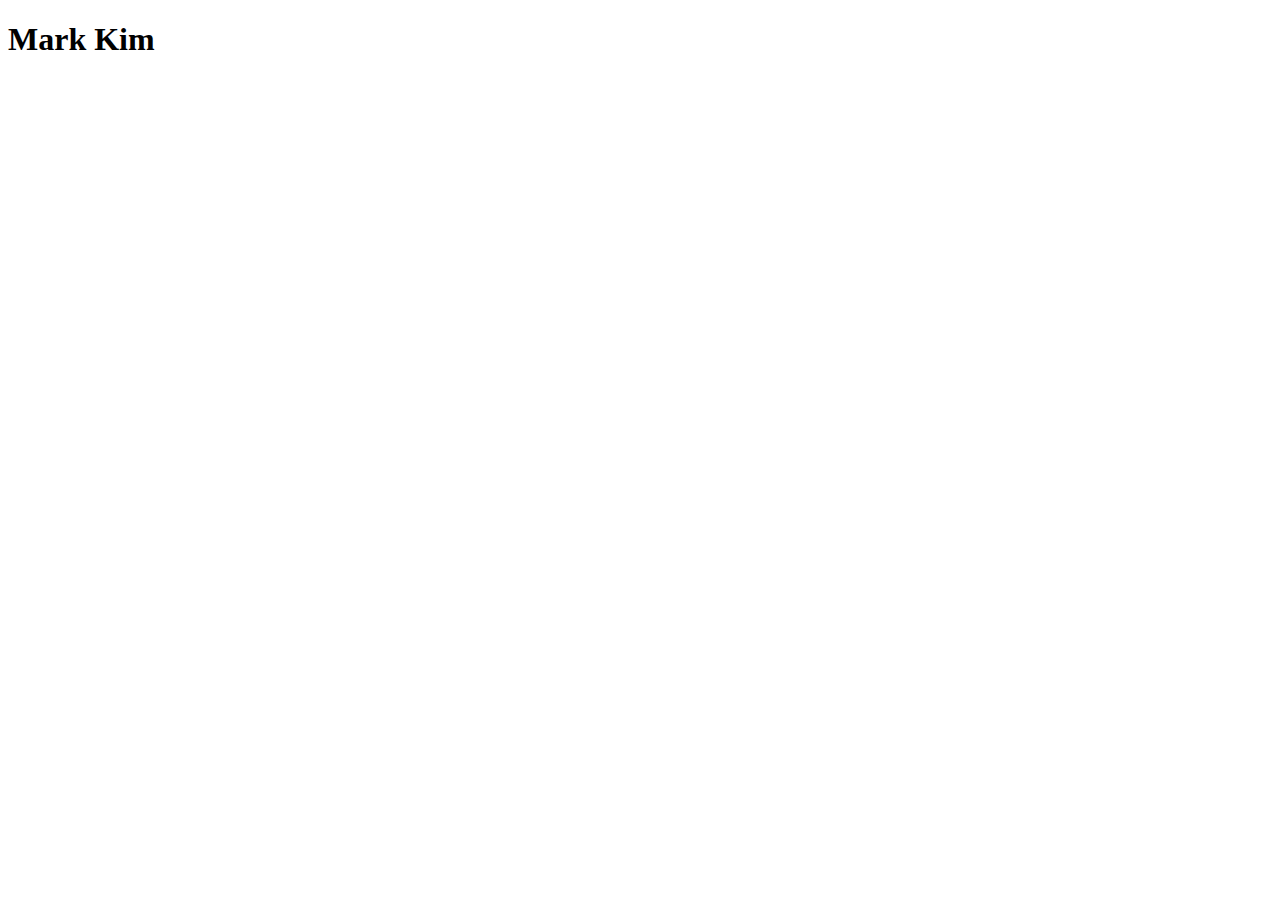
==== index.html @ 3c3c47a0 "starting my repo" ====
<!DOCTYPE html>
<html lang="en">
  <head>
    <meta charset="UTF-8" />
    <meta name="viewport" content="width=device-width, initial-scale=1.0" />
    <title>Mark Kim | Software Engineer</title>
  </head>
  <body>
    <nav></nav>
    <main>
      <header>
        <h1>Mark Kim</h1>
    </header>
    </main>
  </body>
</html>
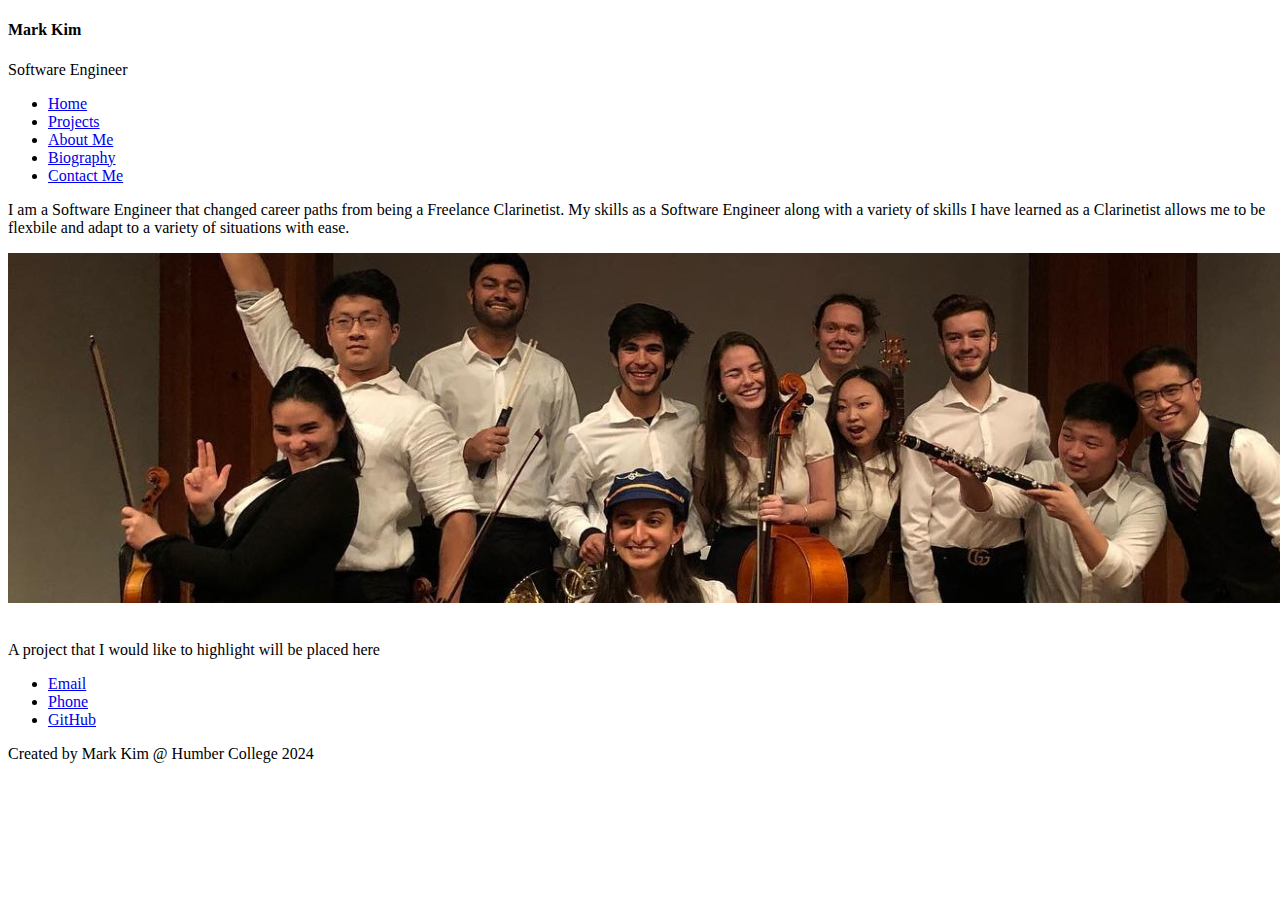
==== commit c7d991d9: "created pages" ====
--- a/index.html
+++ b/index.html
@@ -6,11 +6,47 @@
     <title>Mark Kim | Software Engineer</title>
   </head>
   <body>
-    <nav></nav>
+    <header id="top">
+      <h4>Mark Kim</h4>
+      <p>Software Engineer</p>
+      <nav>
+        <ul>
+          <li><a href="#top">Home</a></li>
+          <li><a href="./projects.html">Projects</a></li>
+          <li><a href="./aboutMe.html">About Me</a></li>
+          <li><a href="./bio.html">Biography</a></li>
+          <li><a href="./contact.html">Contact Me</a></li>
+        </ul>
+      </nav>
+    </header>
+
     <main>
-      <header>
-        <h1>Mark Kim</h1>
-    </header>
+      <section>
+        <p>
+          I am a Software Engineer that changed career paths from being a
+          Freelance Clarinetist. My skills as a Software Engineer along with a
+          variety of skills I have learned as a Clarinetist allows me to be
+          flexbile and adapt to a variety of situations with ease.
+        </p>
+        <img
+          src="./images/1646684305528.jpg"
+          alt="After a musical performance with my colleagues"
+        />
+      </section>
+
+      <section>
+        <img src="" alt="" />
+        <p>A project that I would like to highlight will be placed here</p>
+      </section>
     </main>
+
+    <footer>
+        <ul>
+            <li><a href="mailto:mark.kimk622@gmail.com">Email</a></li>
+            <li><a href="tel:1-641-471-9708">Phone</a></li>
+            <li><a href="https://github.com/MarkKim-Humber">GitHub</a></li>
+        </ul>
+        <p>Created by Mark Kim @ Humber College 2024</p>
+    </footer>
   </body>
 </html>
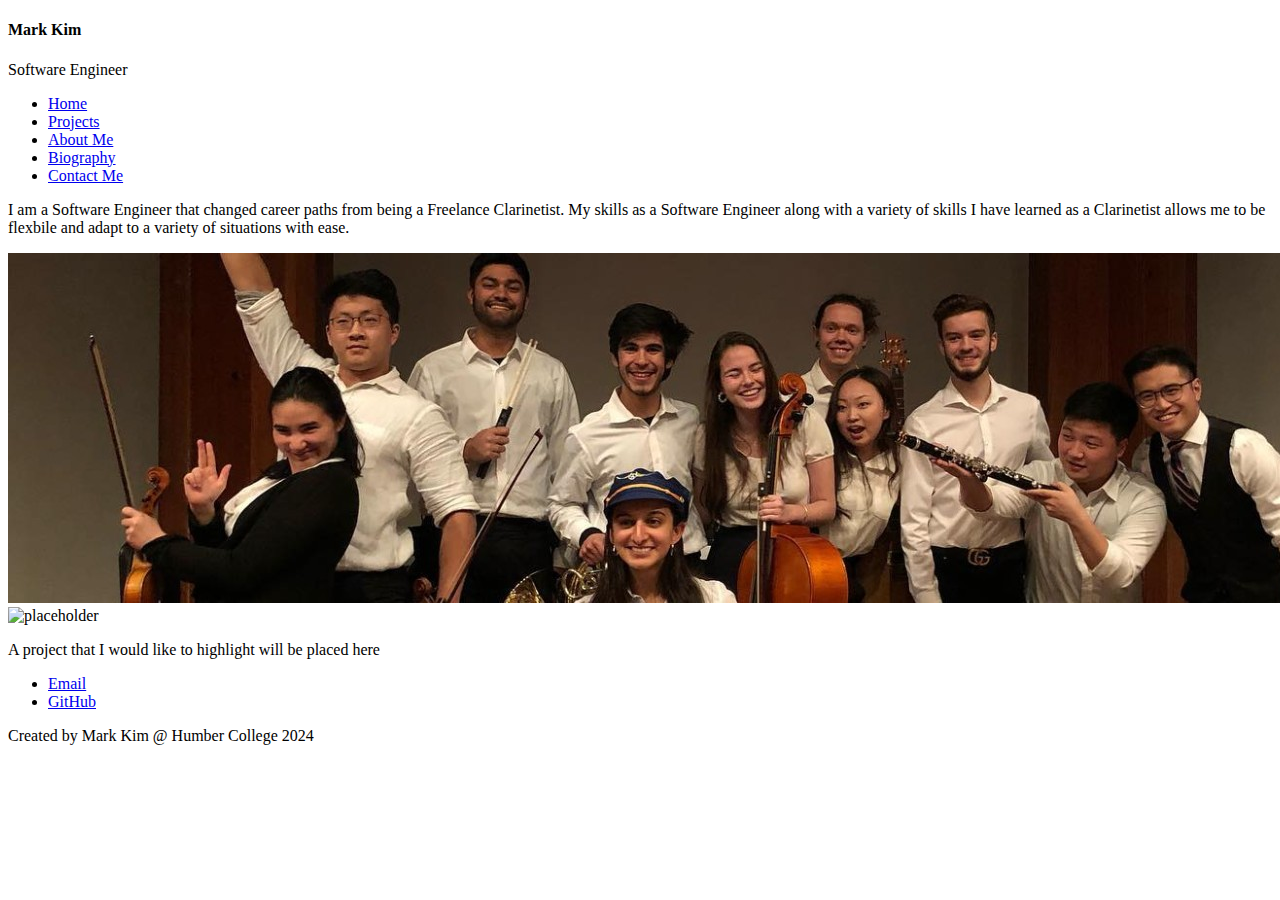
==== commit 6d4cefd4: "final details added" ====
--- a/index.html
+++ b/index.html
@@ -35,7 +35,7 @@
       </section>
 
       <section>
-        <img src="" alt="" />
+        <img src="https://picsum.photos/200/300" alt="placeholder" />
         <p>A project that I would like to highlight will be placed here</p>
       </section>
     </main>
@@ -43,7 +43,6 @@
     <footer>
         <ul>
             <li><a href="mailto:mark.kimk622@gmail.com">Email</a></li>
-            <li><a href="tel:1-641-471-9708">Phone</a></li>
             <li><a href="https://github.com/MarkKim-Humber">GitHub</a></li>
         </ul>
         <p>Created by Mark Kim @ Humber College 2024</p>
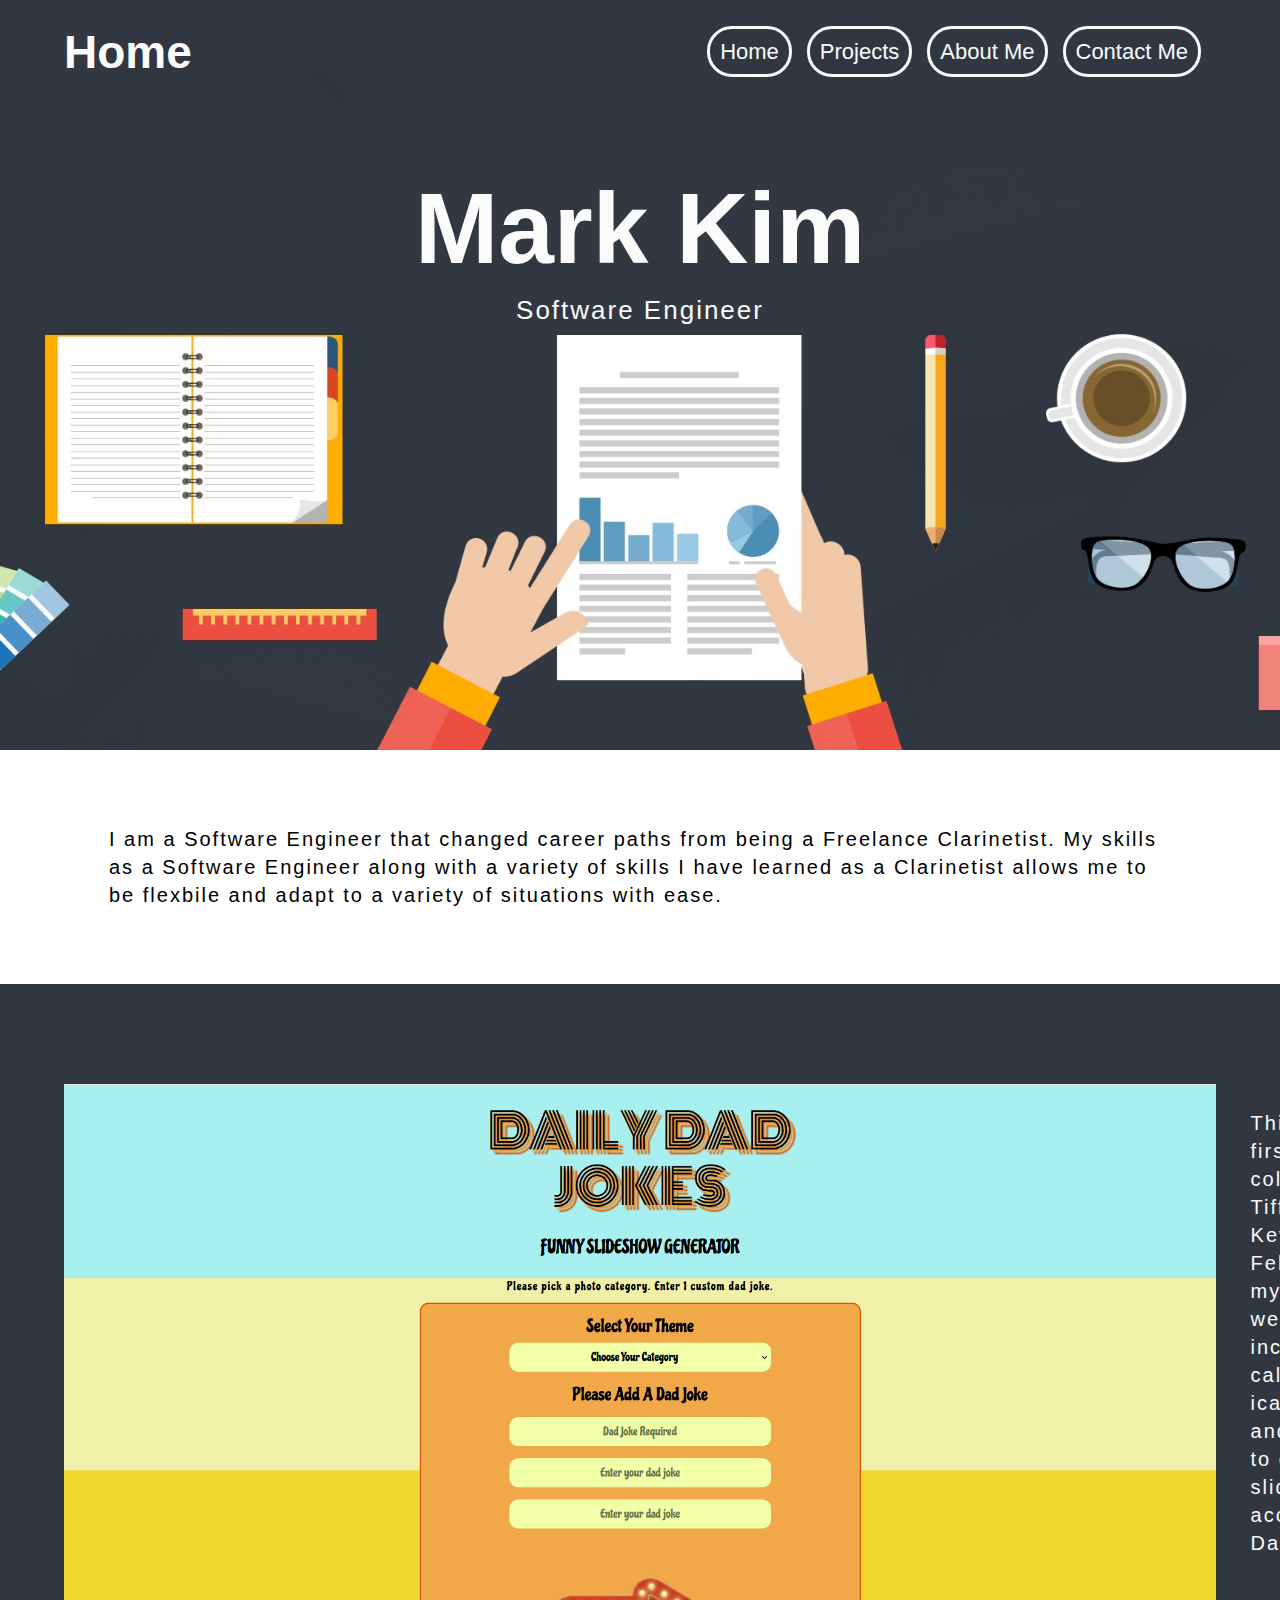
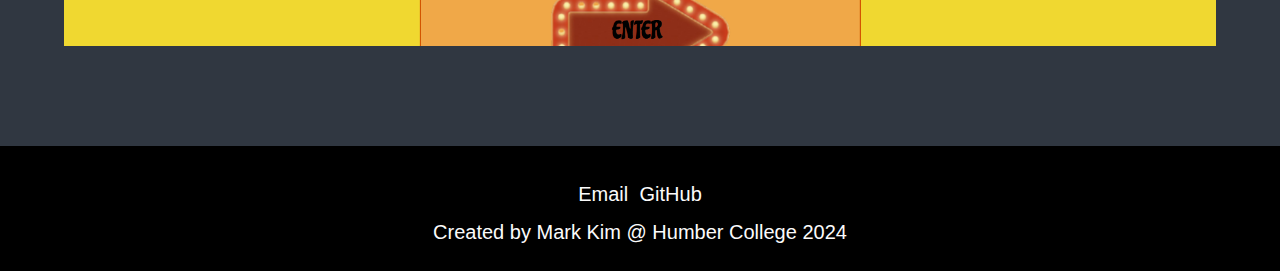
==== commit a936e59a: "html added, basic css for home, projects and about me pages" ====
--- a/index.html
+++ b/index.html
@@ -4,48 +4,67 @@
     <meta charset="UTF-8" />
     <meta name="viewport" content="width=device-width, initial-scale=1.0" />
     <title>Mark Kim | Software Engineer</title>
+    <link rel="stylesheet" href="./styles/styles.css" />
   </head>
+
   <body>
-    <header id="top">
-      <h4>Mark Kim</h4>
-      <p>Software Engineer</p>
-      <nav>
-        <ul>
-          <li><a href="#top">Home</a></li>
-          <li><a href="./projects.html">Projects</a></li>
-          <li><a href="./aboutMe.html">About Me</a></li>
-          <li><a href="./bio.html">Biography</a></li>
-          <li><a href="./contact.html">Contact Me</a></li>
-        </ul>
-      </nav>
+    <header id="top" class="homeHeader">
+      <div class="wrapper navBar">
+        <h4>Home</h4>
+        <nav>
+          <ul>
+            <li id="navLi"><a href="#top">Home</a></li>
+            <li id="navLi"><a href="./projects.html">Projects</a></li>
+            <li id="navLi"><a href="./aboutMe.html">About Me</a></li>
+            <li id="navLi"><a href="./contact.html">Contact Me</a></li>
+          </ul>
+        </nav>
+      </div>
+      <div class="wrapper headerTitle">
+        <h1>Mark Kim</h1>
+        <p>Software Engineer</p>
+      </div>
     </header>
 
-    <main>
-      <section>
-        <p>
-          I am a Software Engineer that changed career paths from being a
-          Freelance Clarinetist. My skills as a Software Engineer along with a
-          variety of skills I have learned as a Clarinetist allows me to be
-          flexbile and adapt to a variety of situations with ease.
-        </p>
-        <img
-          src="./images/1646684305528.jpg"
-          alt="After a musical performance with my colleagues"
-        />
+    <main class="homeMain">
+      <section class="homeFirstSection">
+        <div class="wrapper">
+          <p>
+            I am a Software Engineer that changed career paths from being a
+            Freelance Clarinetist. My skills as a Software Engineer along with a
+            variety of skills I have learned as a Clarinetist allows me to be
+            flexbile and adapt to a variety of situations with ease.
+          </p>
+        </div>
       </section>
 
-      <section>
-        <img src="https://picsum.photos/200/300" alt="placeholder" />
-        <p>A project that I would like to highlight will be placed here</p>
+      <section class="homeSecondSection">
+        <div class="wrapper homeSectionFlex">
+          <img src="./styles/images/dailyDadJokes.png" alt="screen capture of the Daily Dad Jokes website" />
+          <p>
+            This project was my first group collaboration with
+            <a href="http://tiffanyshimizu.com/">Tiffany Shimizu</a>
+            <a href="http://kevinweber.ca/">Kevin Weber</a>,
+            <a href="http://felicianemet.com/">Felicia Nemet</a>, and myself. This
+            website incorporates 2 API calls (from
+            <a href="https://icanhazdadjoke.com/api">icanhazdadjoke.com</a> and
+            <a href="https://unsplash.com/documentation">unsplash.com</a>) to
+            create a slideshow of images accompanied with Dad Jokes.
+          </p>
+        </div>
       </section>
     </main>
 
     <footer>
+      <div class="wrapper">
         <ul>
-            <li><a href="mailto:mark.kimk622@gmail.com">Email</a></li>
-            <li><a href="https://github.com/MarkKim-Humber">GitHub</a></li>
+          <li><a href="mailto:mark.kimk622@gmail.com">Email</a></li>
+          <li><a href="https://github.com/MarkKim-Humber">GitHub</a></li>
         </ul>
         <p>Created by Mark Kim @ Humber College 2024</p>
+      </div>
     </footer>
+
+    <script src="./script.js"></script>
   </body>
 </html>
--- a/styles/styles.css
+++ b/styles/styles.css
@@ -0,0 +1,233 @@
+/* Normalize content */
+html{font-family:sans-serif;-ms-text-size-adjust:100%;-webkit-text-size-adjust:100%}body{margin:0}article,aside,details,figcaption,figure,footer,header,hgroup,main,nav,section,summary{display:block}audio,canvas,progress,video{display:inline-block;vertical-align:baseline}audio:not([controls]){display:none;height:0}[hidden],template{display:none}a{background:0 0}a:active,a:hover{outline:0}abbr[title]{border-bottom:1px dotted}b,strong{font-weight:700}dfn{font-style:italic}h1{font-size:2em}mark{background:#ff0;color:#000}small{font-size:80%}sub,sup{font-size:75%;line-height:0;position:relative;vertical-align:baseline}sup{top:-.5em}sub{bottom:-.25em}a,h1,h2,h3,h4,h5,h6,p{margin:0;padding:0}img{border:0}svg:not(:root){overflow:hidden}figure{margin:1em 40px}hr{-moz-box-sizing:content-box;box-sizing:content-box;height:0}pre{overflow:auto}code,kbd,pre,samp{font-family:monospace,monospace;font-size:1em}button,input,optgroup,select,textarea{color:inherit;font:inherit;margin:0}button{overflow:visible}button,select{text-transform:none}button,html input[type=button],input[type=reset],input[type=submit]{-webkit-appearance:button;cursor:pointer}button[disabled],html input[disabled]{cursor:default}button::-moz-focus-inner,input::-moz-focus-inner{border:0;padding:0}input{line-height:normal}input[type=checkbox],input[type=radio]{box-sizing:border-box;padding:0}input[type=number]::-webkit-inner-spin-button,input[type=number]::-webkit-outer-spin-button{height:auto}input[type=search]{-webkit-appearance:textfield;-moz-box-sizing:content-box;-webkit-box-sizing:content-box;box-sizing:content-box}input[type=search]::-webkit-search-cancel-button,input[type=search]::-webkit-search-decoration{-webkit-appearance:none}fieldset{border:1px solid silver;margin:0 2px;padding:.35em .625em .75em}legend{border:0;padding:0}textarea{overflow:auto}optgroup{font-weight:700}table{border-collapse:collapse;border-spacing:0}td,th{padding:0}
+.clearfix:after {visibility: hidden; display: block; font-size: 0; content: ''; clear: both; height: 0; }
+html { -moz-box-sizing: border-box; -webkit-box-sizing: border-box; box-sizing: border-box;}
+*, *:before, *:after {box-sizing: inherit}
+.sr-only { position: absolute; width: 1px; height: 1px; margin: -1px; border: 0; padding: 0; white-space: nowrap; clip-path: inset(100%); clip: rect(0 0 0 0); overflow: hidden;}
+
+html {
+    font-size: 125%;
+    font-family: 'Source Sans Pro', sans-serif;
+    line-height: 1.15;
+}
+  
+p {
+    font-size: 1rem;
+    line-height: 1.4rem;
+    letter-spacing: 0.1rem;
+    margin: 1.25rem 0;
+}
+  
+a {
+    text-decoration: none;
+}
+  
+img {
+    width: 100%;
+    max-width: 100%;
+    display: block;
+}
+  
+.wrapper {
+    max-width: 1280px;
+    width: 90%;
+    margin: 0 auto;
+}
+  
+ul {
+    list-style: none;
+    margin: 0;
+    padding: 0;
+}
+  
+section {
+    padding: 100px 0;
+}
+
+/* Home Page */
+/* Nav bar/header only for home page */
+.homeHeader {
+    background-image: url("./images/01-homepage-graphic-style.jpg");
+    background-repeat: no-repeat;
+    background-size: cover;
+    background-position: center;
+    height: 750px;
+    color: #fbfbfb;
+}
+
+.headerTitle {
+    display: flex;
+    flex-direction: column;
+    justify-content: center;
+    align-items: center;
+    height: 50%;
+}
+
+.headerTitle h1 {
+    font-size: 5rem;
+}
+
+.headerTitle p {
+    font-size: 1.3rem;
+    margin-top: 10px;
+}
+
+/* Nav bar for other pages */
+header {
+    background-color: #303741;
+    padding-bottom: 25px;
+}
+
+.navBar {
+    display: flex;
+    flex-direction: row;
+    justify-content: space-between;
+    padding-top: 2%;
+}
+
+.navBar h4 {
+    font-size: 2.3rem;
+    color: #fbfbfb;
+}
+
+header nav ul {
+    display: flex;
+    flex-direction: row;
+}
+
+header nav li {
+    font-size: 1.1rem;
+    padding: 10px;
+    margin-right: 15px;
+    border: #fbfbfb solid 3px;
+    border-radius: 25px;
+    background-color: #303741;
+}
+
+header nav a {
+    color: #fbfbfb;
+}
+
+header a:visited {
+    color: #fbfbfb;
+}
+
+ /* Home page content */
+.homeFirstSection {
+    padding: 50px;
+}
+
+.homeSecondSection {
+    background-color: #303741;
+    color: #fbfbfb;
+}
+
+.homeSecondSection .homeSectionFlex {
+    display: flex;
+    justify-content: space-between;
+}
+
+.homeSectionFlex p {
+    width: 100%;
+    padding-left: 3%;
+}
+
+.homeSecondSection a {
+    color: #fbfbfb;
+}
+
+.homeSecondSection a:visited {
+    color: #fbfbfb;
+}
+
+/* Footer for all pages */
+footer {
+    background-color: black;
+    color: #fbfbfb;
+    padding: 2% 0;
+}
+
+footer ul {
+    display: flex;
+    justify-content: center;
+    padding: 0.5%;
+}
+
+footer ul li {
+    padding: 0.5%;
+}
+
+footer ul li a { 
+    color: #fbfbfb;
+}
+
+footer ul li a:visited {
+    color: #fbfbfb;
+}
+
+footer p {
+    text-align: center;
+    letter-spacing: normal;
+    margin: 0;
+}
+
+/* Projects Page */
+.projectsMain {
+    margin-top: 5%;
+}
+
+.projectsMain li {
+    display: flex;
+    padding: 3%;
+}
+
+.projectsMain li img {
+    width: 100%;
+}
+
+.projectsMain li div {
+    width: 100%;
+    margin-left: 3%;
+}
+
+.projectsMain li div h5 {
+    font-size: 2rem;
+}
+
+.projectsMain a {
+    color: black;
+}
+
+.projectsMain a:visited { 
+    color: black;
+}
+
+
+/* 
+$green: #16cdb5;
+$grey: #3b4759;
+$offwhite: #fbfbfb;
+$header background: #303741;
+$orange: #ffae00
+ */
+
+ /* About Me Page */
+.aboutTableFlex {
+    display: flex;
+    justify-content: center;
+    align-items: center;
+}
+
+.aboutSkills table {
+    width: 75%;
+}
+
+.aboutSkills table tr th {
+    text-align: left;
+    font-size: 1.5rem;
+    border-bottom: 2px solid black;
+}
+
+.aboutSkills table tr td {
+    padding: 1% 0;
+}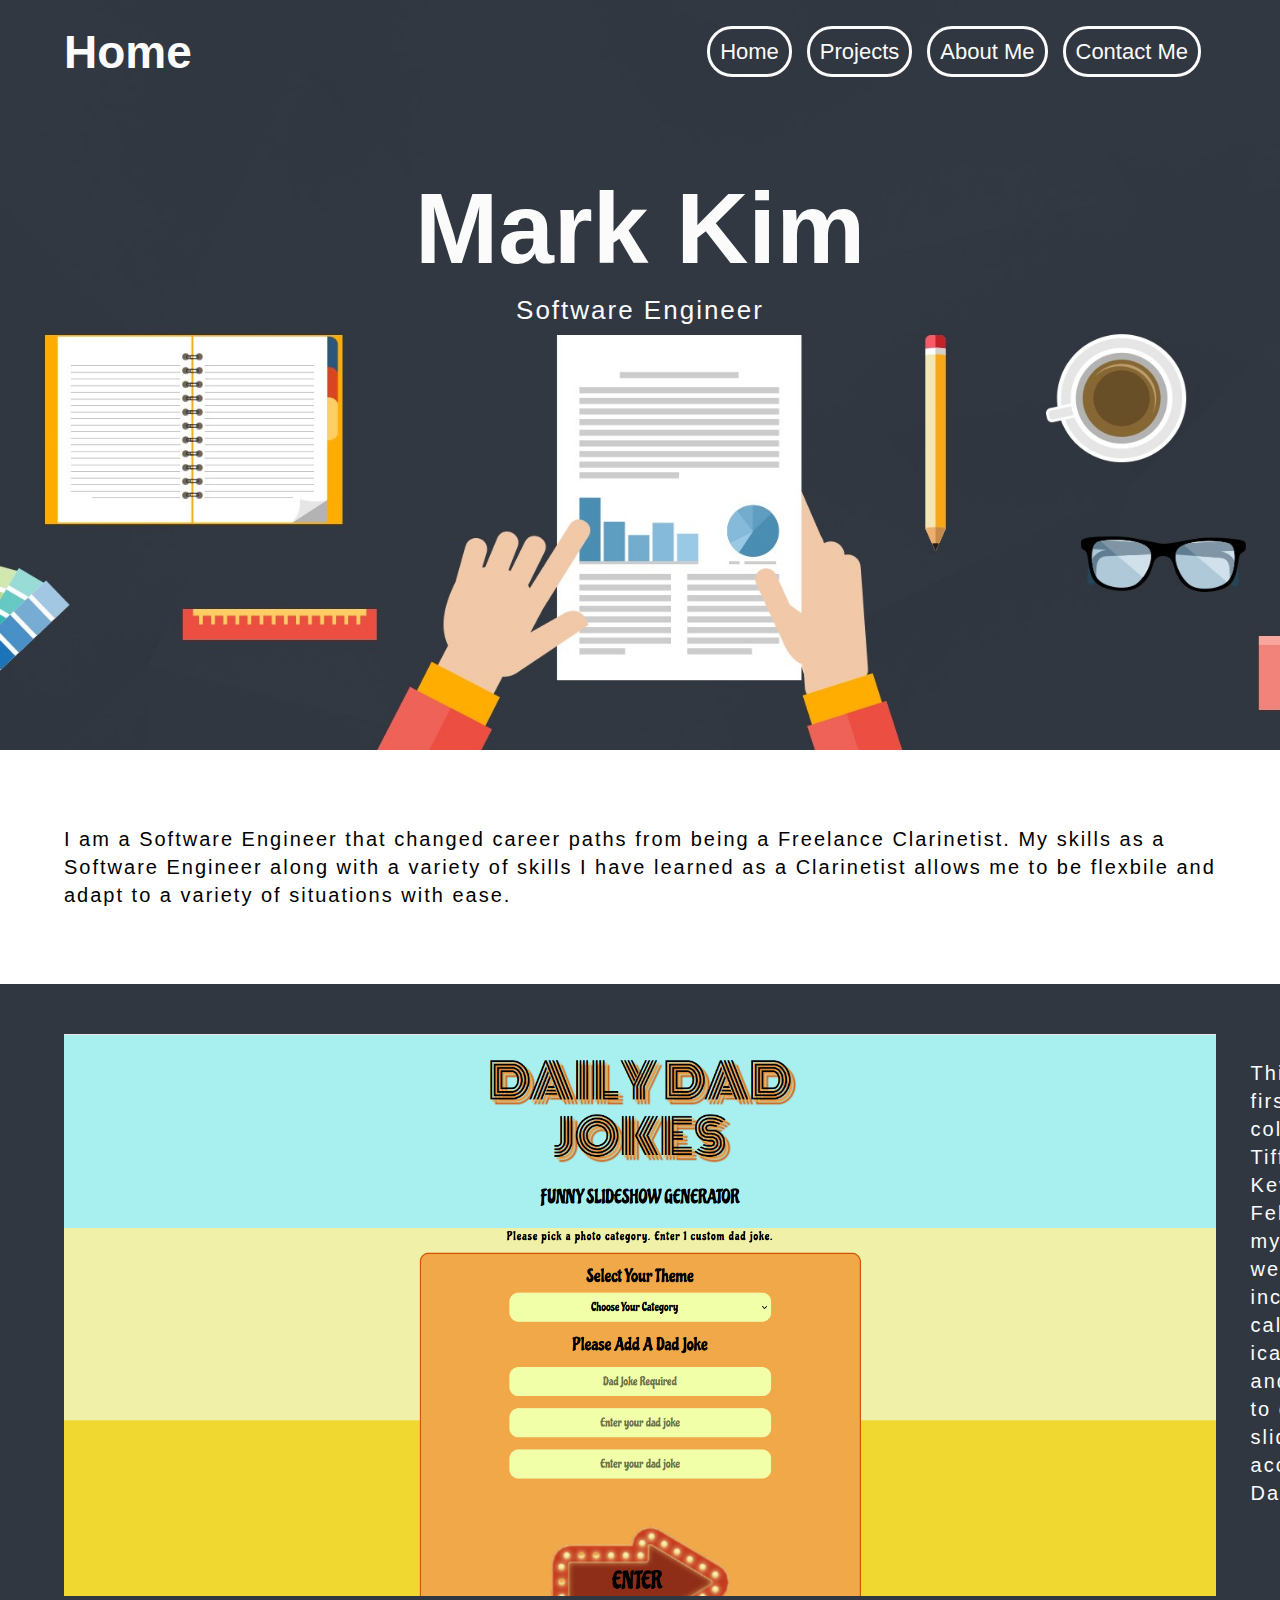
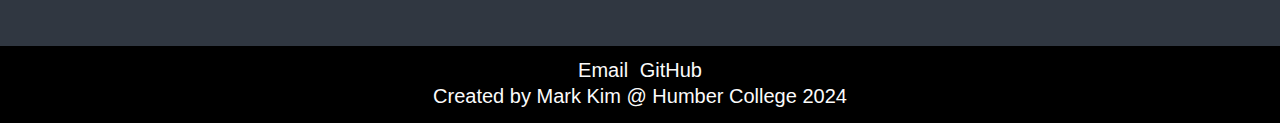
==== commit dd7adcf2: "final revision" ====
--- a/index.html
+++ b/index.html
@@ -27,7 +27,7 @@
     </header>
 
     <main class="homeMain">
-      <section class="homeFirstSection">
+      <section>
         <div class="wrapper">
           <p>
             I am a Software Engineer that changed career paths from being a
--- a/styles/styles.css
+++ b/styles/styles.css
@@ -1,233 +1,560 @@
 /* Normalize content */
-html{font-family:sans-serif;-ms-text-size-adjust:100%;-webkit-text-size-adjust:100%}body{margin:0}article,aside,details,figcaption,figure,footer,header,hgroup,main,nav,section,summary{display:block}audio,canvas,progress,video{display:inline-block;vertical-align:baseline}audio:not([controls]){display:none;height:0}[hidden],template{display:none}a{background:0 0}a:active,a:hover{outline:0}abbr[title]{border-bottom:1px dotted}b,strong{font-weight:700}dfn{font-style:italic}h1{font-size:2em}mark{background:#ff0;color:#000}small{font-size:80%}sub,sup{font-size:75%;line-height:0;position:relative;vertical-align:baseline}sup{top:-.5em}sub{bottom:-.25em}a,h1,h2,h3,h4,h5,h6,p{margin:0;padding:0}img{border:0}svg:not(:root){overflow:hidden}figure{margin:1em 40px}hr{-moz-box-sizing:content-box;box-sizing:content-box;height:0}pre{overflow:auto}code,kbd,pre,samp{font-family:monospace,monospace;font-size:1em}button,input,optgroup,select,textarea{color:inherit;font:inherit;margin:0}button{overflow:visible}button,select{text-transform:none}button,html input[type=button],input[type=reset],input[type=submit]{-webkit-appearance:button;cursor:pointer}button[disabled],html input[disabled]{cursor:default}button::-moz-focus-inner,input::-moz-focus-inner{border:0;padding:0}input{line-height:normal}input[type=checkbox],input[type=radio]{box-sizing:border-box;padding:0}input[type=number]::-webkit-inner-spin-button,input[type=number]::-webkit-outer-spin-button{height:auto}input[type=search]{-webkit-appearance:textfield;-moz-box-sizing:content-box;-webkit-box-sizing:content-box;box-sizing:content-box}input[type=search]::-webkit-search-cancel-button,input[type=search]::-webkit-search-decoration{-webkit-appearance:none}fieldset{border:1px solid silver;margin:0 2px;padding:.35em .625em .75em}legend{border:0;padding:0}textarea{overflow:auto}optgroup{font-weight:700}table{border-collapse:collapse;border-spacing:0}td,th{padding:0}
-.clearfix:after {visibility: hidden; display: block; font-size: 0; content: ''; clear: both; height: 0; }
-html { -moz-box-sizing: border-box; -webkit-box-sizing: border-box; box-sizing: border-box;}
-*, *:before, *:after {box-sizing: inherit}
-.sr-only { position: absolute; width: 1px; height: 1px; margin: -1px; border: 0; padding: 0; white-space: nowrap; clip-path: inset(100%); clip: rect(0 0 0 0); overflow: hidden;}
-
 html {
-    font-size: 125%;
-    font-family: 'Source Sans Pro', sans-serif;
-    line-height: 1.15;
-}
-  
+  font-family: sans-serif;
+  -ms-text-size-adjust: 100%;
+  -webkit-text-size-adjust: 100%;
+}
+body {
+  margin: 0;
+}
+article,
+aside,
+details,
+figcaption,
+figure,
+footer,
+header,
+hgroup,
+main,
+nav,
+section,
+summary {
+  display: block;
+}
+audio,
+canvas,
+progress,
+video {
+  display: inline-block;
+  vertical-align: baseline;
+}
+audio:not([controls]) {
+  display: none;
+  height: 0;
+}
+[hidden],
+template {
+  display: none;
+}
+a {
+  background: 0 0;
+}
+a:active,
+a:hover {
+  outline: 0;
+}
+abbr[title] {
+  border-bottom: 1px dotted;
+}
+b,
+strong {
+  font-weight: 700;
+}
+dfn {
+  font-style: italic;
+}
+h1 {
+  font-size: 2em;
+}
+mark {
+  background: #ff0;
+  color: #000;
+}
+small {
+  font-size: 80%;
+}
+sub,
+sup {
+  font-size: 75%;
+  line-height: 0;
+  position: relative;
+  vertical-align: baseline;
+}
+sup {
+  top: -0.5em;
+}
+sub {
+  bottom: -0.25em;
+}
+a,
+h1,
+h2,
+h3,
+h4,
+h5,
+h6,
 p {
-    font-size: 1rem;
-    line-height: 1.4rem;
-    letter-spacing: 0.1rem;
-    margin: 1.25rem 0;
-}
-  
+  margin: 0;
+  padding: 0;
+}
+img {
+  border: 0;
+}
+svg:not(:root) {
+  overflow: hidden;
+}
+figure {
+  margin: 1em 40px;
+}
+hr {
+  -moz-box-sizing: content-box;
+  box-sizing: content-box;
+  height: 0;
+}
+pre {
+  overflow: auto;
+}
+code,
+kbd,
+pre,
+samp {
+  font-family: monospace, monospace;
+  font-size: 1em;
+}
+button,
+input,
+optgroup,
+select,
+textarea {
+  color: inherit;
+  font: inherit;
+  margin: 0;
+}
+button {
+  overflow: visible;
+}
+button,
+select {
+  text-transform: none;
+}
+button,
+html input[type="button"],
+input[type="reset"],
+input[type="submit"] {
+  -webkit-appearance: button;
+  cursor: pointer;
+}
+button[disabled],
+html input[disabled] {
+  cursor: default;
+}
+button::-moz-focus-inner,
+input::-moz-focus-inner {
+  border: 0;
+  padding: 0;
+}
+input {
+  line-height: normal;
+}
+input[type="checkbox"],
+input[type="radio"] {
+  box-sizing: border-box;
+  padding: 0;
+}
+input[type="number"]::-webkit-inner-spin-button,
+input[type="number"]::-webkit-outer-spin-button {
+  height: auto;
+}
+input[type="search"] {
+  -webkit-appearance: textfield;
+  -moz-box-sizing: content-box;
+  -webkit-box-sizing: content-box;
+  box-sizing: content-box;
+}
+input[type="search"]::-webkit-search-cancel-button,
+input[type="search"]::-webkit-search-decoration {
+  -webkit-appearance: none;
+}
+fieldset {
+  border: 1px solid silver;
+  margin: 0 2px;
+  padding: 0.35em 0.625em 0.75em;
+}
+legend {
+  border: 0;
+  padding: 0;
+}
+textarea {
+  overflow: auto;
+}
+optgroup {
+  font-weight: 700;
+}
+table {
+  border-collapse: collapse;
+  border-spacing: 0;
+}
+td,
+th {
+  padding: 0;
+}
+.clearfix:after {
+  visibility: hidden;
+  display: block;
+  font-size: 0;
+  content: "";
+  clear: both;
+  height: 0;
+}
+html {
+  -moz-box-sizing: border-box;
+  -webkit-box-sizing: border-box;
+  box-sizing: border-box;
+}
+*,
+*:before,
+*:after {
+  box-sizing: inherit;
+}
+.sr-only {
+  position: absolute;
+  width: 1px;
+  height: 1px;
+  margin: -1px;
+  border: 0;
+  padding: 0;
+  white-space: nowrap;
+  clip-path: inset(100%);
+  clip: rect(0 0 0 0);
+  overflow: hidden;
+}
+
+html {
+  font-size: 125%;
+  font-family: "Source Sans Pro", sans-serif;
+  line-height: 1.15;
+}
+
+p {
+  font-size: 1rem;
+  line-height: 1.4rem;
+  letter-spacing: 0.1rem;
+  margin: 1.25rem 0;
+}
+
 a {
-    text-decoration: none;
-}
-  
+  text-decoration: none;
+}
+
 img {
-    width: 100%;
-    max-width: 100%;
-    display: block;
-}
-  
+  width: 100%;
+  max-width: 100%;
+  display: block;
+}
+
 .wrapper {
-    max-width: 1280px;
-    width: 90%;
-    margin: 0 auto;
-}
-  
+  max-width: 1280px;
+  width: 90%;
+  margin: 0 auto;
+}
+
 ul {
-    list-style: none;
-    margin: 0;
-    padding: 0;
-}
-  
+  list-style: none;
+  margin: 0;
+  padding: 0;
+}
+
 section {
-    padding: 100px 0;
+  padding: 50px 0;
 }
 
 /* Home Page */
 /* Nav bar/header only for home page */
 .homeHeader {
-    background-image: url("./images/01-homepage-graphic-style.jpg");
-    background-repeat: no-repeat;
-    background-size: cover;
-    background-position: center;
-    height: 750px;
-    color: #fbfbfb;
+  background-image: url("./images/01-homepage-graphic-style.jpg");
+  background-repeat: no-repeat;
+  background-size: cover;
+  background-position: center;
+  height: 750px;
+  color: #fbfbfb;
 }
 
 .headerTitle {
-    display: flex;
-    flex-direction: column;
-    justify-content: center;
-    align-items: center;
-    height: 50%;
+  display: flex;
+  flex-direction: column;
+  justify-content: center;
+  align-items: center;
+  height: 50%;
 }
 
 .headerTitle h1 {
-    font-size: 5rem;
+  font-size: 5rem;
 }
 
 .headerTitle p {
-    font-size: 1.3rem;
-    margin-top: 10px;
+  font-size: 1.3rem;
+  margin-top: 10px;
 }
 
 /* Nav bar for other pages */
 header {
-    background-color: #303741;
-    padding-bottom: 25px;
+  background-color: #303741;
+  padding-bottom: 25px;
 }
 
 .navBar {
-    display: flex;
-    flex-direction: row;
-    justify-content: space-between;
-    padding-top: 2%;
+  display: flex;
+  flex-direction: row;
+  justify-content: space-between;
+  padding-top: 2%;
 }
 
 .navBar h4 {
-    font-size: 2.3rem;
-    color: #fbfbfb;
+  font-size: 2.3rem;
+  color: #fbfbfb;
 }
 
 header nav ul {
-    display: flex;
-    flex-direction: row;
+  display: flex;
+  flex-direction: row;
 }
 
 header nav li {
-    font-size: 1.1rem;
-    padding: 10px;
-    margin-right: 15px;
-    border: #fbfbfb solid 3px;
-    border-radius: 25px;
-    background-color: #303741;
+  font-size: 1.1rem;
+  padding: 10px;
+  margin-right: 15px;
+  border: #fbfbfb solid 3px;
+  border-radius: 25px;
+  background-color: #303741;
 }
 
 header nav a {
-    color: #fbfbfb;
+  color: #fbfbfb;
 }
 
 header a:visited {
-    color: #fbfbfb;
-}
-
- /* Home page content */
-.homeFirstSection {
-    padding: 50px;
-}
-
+  color: #fbfbfb;
+}
+
+/* Home page content */
 .homeSecondSection {
-    background-color: #303741;
-    color: #fbfbfb;
-}
-
-.homeSecondSection .homeSectionFlex {
-    display: flex;
-    justify-content: space-between;
+  background-color: #303741;
+  color: #fbfbfb;
+}
+
+.homeSectionFlex {
+  display: flex;
+  justify-content: space-between;
 }
 
 .homeSectionFlex p {
-    width: 100%;
-    padding-left: 3%;
+  width: 100%;
+  padding-left: 3%;
 }
 
 .homeSecondSection a {
-    color: #fbfbfb;
+  color: #fbfbfb;
 }
 
 .homeSecondSection a:visited {
-    color: #fbfbfb;
+  color: #fbfbfb;
 }
 
 /* Footer for all pages */
 footer {
-    background-color: black;
-    color: #fbfbfb;
-    padding: 2% 0;
+  background-color: black;
+  color: #fbfbfb;
+  padding: 1% 0;
 }
 
 footer ul {
-    display: flex;
-    justify-content: center;
-    padding: 0.5%;
+  display: flex;
+  justify-content: center;
+  /* padding: 0.5%; */
 }
 
 footer ul li {
-    padding: 0.5%;
-}
-
-footer ul li a { 
-    color: #fbfbfb;
-}
-
-footer ul li a:visited {
-    color: #fbfbfb;
+  padding: 0 0.5%;
+}
+
+footer ul li a {
+  color: #fbfbfb;
+}
+
+footer a:visited {
+  color: #fbfbfb;
 }
 
 footer p {
-    text-align: center;
-    letter-spacing: normal;
-    margin: 0;
+  text-align: center;
+  letter-spacing: normal;
+  margin: 0;
 }
 
 /* Projects Page */
-.projectsMain {
-    margin-top: 5%;
-}
-
 .projectsMain li {
-    display: flex;
-    padding: 3%;
+  display: flex;
+  padding: 3%;
 }
 
 .projectsMain li img {
-    width: 100%;
+  width: 100%;
 }
 
 .projectsMain li div {
-    width: 100%;
-    margin-left: 3%;
+  width: 100%;
+  margin-left: 3%;
 }
 
 .projectsMain li div h5 {
-    font-size: 2rem;
+  font-size: 2rem;
 }
 
 .projectsMain a {
-    color: black;
-}
-
-.projectsMain a:visited { 
-    color: black;
-}
-
-
-/* 
-$green: #16cdb5;
-$grey: #3b4759;
-$offwhite: #fbfbfb;
-$header background: #303741;
-$orange: #ffae00
- */
-
- /* About Me Page */
+  color: black;
+}
+
+.projectsMain a:visited {
+  color: black;
+}
+
+/* About Me Page */
 .aboutTableFlex {
-    display: flex;
-    justify-content: center;
-    align-items: center;
+  display: flex;
+  justify-content: center;
+  align-items: center;
 }
 
 .aboutSkills table {
-    width: 75%;
+  width: 100%;
+  table-layout: fixed;
 }
 
 .aboutSkills table tr th {
-    text-align: left;
-    font-size: 1.5rem;
-    border-bottom: 2px solid black;
+  text-align: left;
+  font-size: 2rem;
+  border-bottom: 2px solid #303741;
 }
 
 .aboutSkills table tr td {
-    padding: 1% 0;
+  padding: 1% 0;
+}
+
+.hobbiesSection {
+  background-color: #303741;
+  color: #fbfbfb;
+}
+
+.hobbiesTitle {
+  font-size: 2rem;
+}
+
+.hobbiesFlex {
+  display: flex;
+  justify-content: space-between;
+  margin-bottom: 2%;
+  border-bottom: 2px solid #fbfbfb;
+}
+
+.buttons {
+  color: #fbfbfb;
+  display: flex;
+  justify-content: space-between;
+  width: 10%;
+}
+
+.buttons p {
+  margin: 0;
+}
+
+.navBtn {
+  background-color: #16cdb5;
+  cursor: pointer;
+  width: 50px;
+  height: 50px;
+  font-size: 2rem;
+  font-weight: 700;
+  display: flex;
+  justify-content: center;
+  align-items: center;
+  box-shadow: 2px 2px 10px rgba(0, 0, 0, 0.4);
+}
+
+.navBtn:hover {
+  background-color: #fbfbfb;
+  color: #16cdb5;
+}
+
+.slide {
+  display: none;
+}
+
+.slides img {
+  width: 300px;
+  height: fit-content;
+  border: 5px solid #16cdb5;
+}
+
+.mainSlide {
+  display: flex;
+}
+
+.mainSlide p {
+  margin-left: 25px;
+}
+
+/* Contact Me Page */
+.contactSection h2 {
+  font-size: 2rem;
+}
+.contactFlex {
+  display: flex;
+  padding-top: 3%;
+}
+
+.contactFlex li {
+  margin-right: 4%;
+}
+
+.contactFlex li p {
+  margin: 0;
+}
+
+.contactFlex li a {
+  color: black;
+}
+
+.contactFlex li a:visited {
+  color: black;
+}
+
+.formSection {
+  background-color: #303741;
+  color: #fbfbfb;
+}
+
+.contactForm {
+  display: flex;
+  flex-direction: column;
+  width: 75%;
+}
+
+.formSection {
+  padding-top: 25px;
+}
+
+.contactForm label {
+  padding-top: 2%;
+  margin-left: 10px;
+}
+
+.contactForm input {
+  border: 2px solid #16cdb5;
+  border-radius: 25px;
+  color: #303741;
+}
+
+.contactForm button {
+  color: #ffae00;
+  background-color: #3b4759;
+  border: 2px solid #16cdb5;
+  border-radius: 25px;
+  margin-top: 2%;
+  padding: 1%;
+}
+
+.contactForm textarea {
+  border: 2px solid #16cdb5;
+  border-radius: 25px;
+  color: #303741;
 }